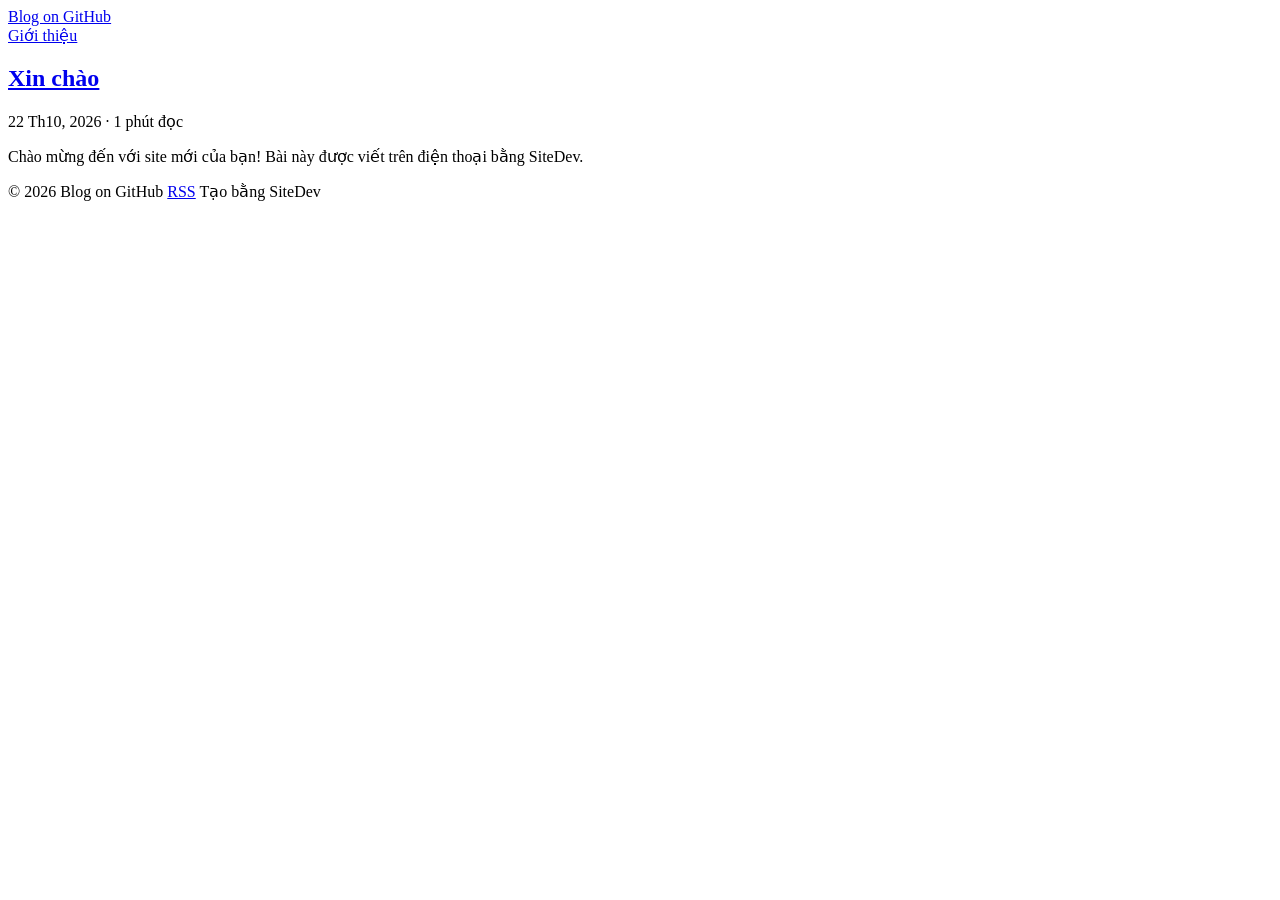
==== index.html @ fec47900 "Deploy from SiteDev: 9 updated, 0 deleted" ====
<!doctype html>
<html lang="vi">
<head>
<meta charset="utf-8">
<meta name="viewport" content="width=device-width, initial-scale=1">
<title>Blog on GitHub</title>
<meta property="og:title" content="Blog on GitHub">
<meta property="og:site_name" content="Blog on GitHub">
<link rel="canonical" href="https://phuotstore.github.io/sitedev-pages-test/">
<meta property="og:url" content="https://phuotstore.github.io/sitedev-pages-test/">
<meta name="generator" content="SiteDev">
<link rel="stylesheet" href="/sitedev-pages-test/css/style.css">
<link rel="alternate" type="application/rss+xml" title="Blog on GitHub" href="/sitedev-pages-test/rss.xml">
</head>
<body>
<header class="site-header">
  <div class="wrap">
    <a class="brand" href="/sitedev-pages-test/">Blog on GitHub</a>
    <nav><a href="/sitedev-pages-test/gioi-thieu/">Giới thiệu</a></nav>
  </div>
</header>
<main class="wrap">


<article class="card">
  
  <h2><a href="/sitedev-pages-test/posts/xin-chao/">Xin chào</a></h2>
  <p class="meta"><time datetime="2026-10-22T12:16:46+07:00">22 Th10, 2026</time> · 1 phút đọc</p>
  <p class="summary">Chào mừng đến với site mới của bạn! Bài này được viết trên điện thoại bằng SiteDev.</p>
  
</article>

</main>
<footer class="site-footer">
  <div class="wrap">
    <span>© 2026 Blog on GitHub</span>
    <a href="/sitedev-pages-test/rss.xml">RSS</a>
    <span class="muted">Tạo bằng SiteDev</span>
  </div>
</footer>
</body>
</html>
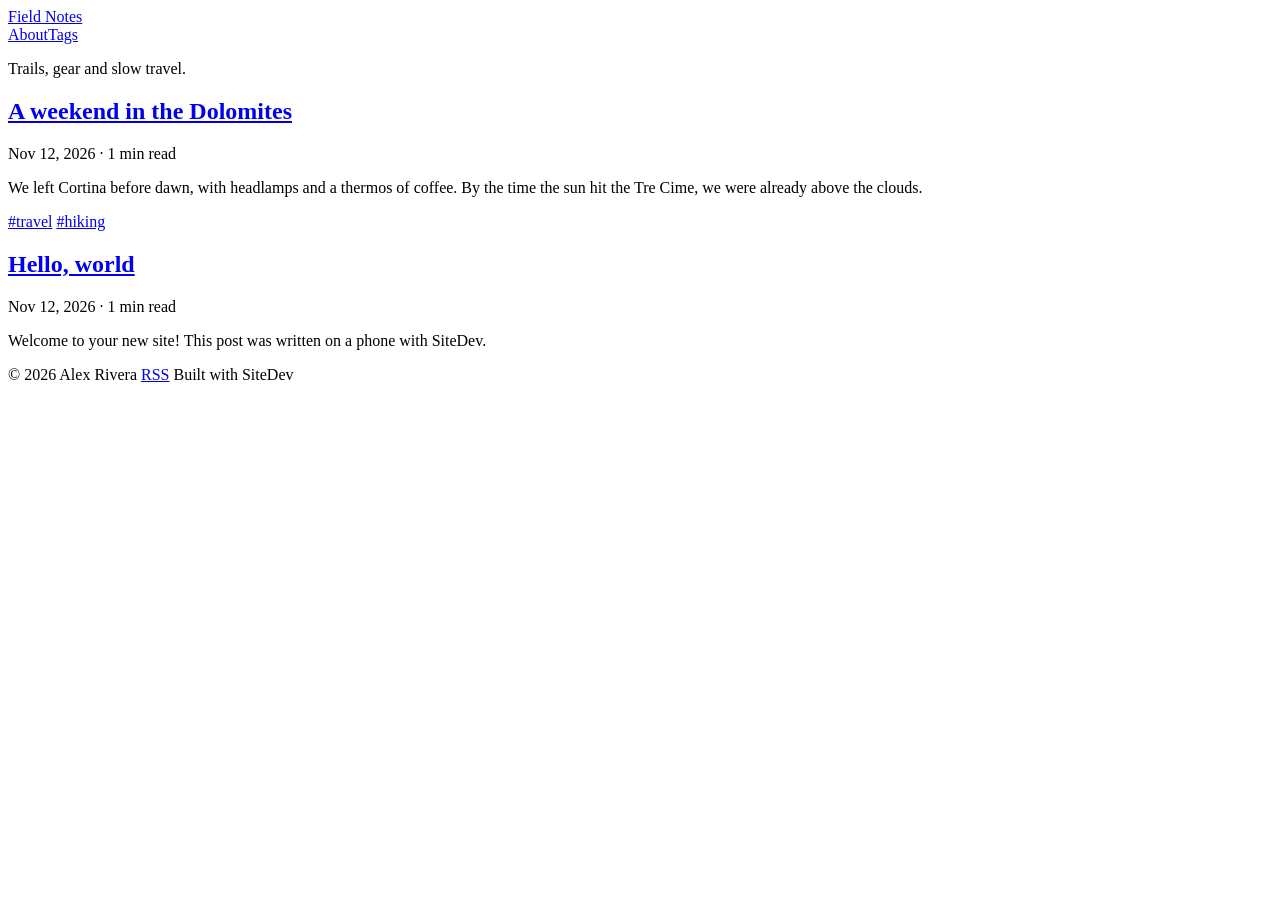
==== commit 7b3755dc: "Deploy from SiteDev: 13 updated, 0 deleted" ====
--- a/index.html
+++ b/index.html
@@ -1,41 +1,50 @@
 <!doctype html>
-<html lang="vi">
+<html lang="en">
 <head>
 <meta charset="utf-8">
 <meta name="viewport" content="width=device-width, initial-scale=1">
-<title>Blog on GitHub</title>
-<meta property="og:title" content="Blog on GitHub">
-<meta property="og:site_name" content="Blog on GitHub">
+<title>Field Notes</title>
+<meta name="description" content="Trails, gear and slow travel.">
+<meta property="og:description" content="Trails, gear and slow travel.">
+<meta property="og:title" content="Field Notes">
+<meta property="og:site_name" content="Field Notes">
 <link rel="canonical" href="https://phuotstore.github.io/sitedev-pages-test/">
 <meta property="og:url" content="https://phuotstore.github.io/sitedev-pages-test/">
 <meta name="generator" content="SiteDev">
 <link rel="stylesheet" href="/sitedev-pages-test/css/style.css">
-<link rel="alternate" type="application/rss+xml" title="Blog on GitHub" href="/sitedev-pages-test/rss.xml">
+<link rel="alternate" type="application/rss+xml" title="Field Notes" href="/sitedev-pages-test/rss.xml">
 </head>
 <body>
 <header class="site-header">
   <div class="wrap">
-    <a class="brand" href="/sitedev-pages-test/">Blog on GitHub</a>
-    <nav><a href="/sitedev-pages-test/gioi-thieu/">Giới thiệu</a></nav>
+    <a class="brand" href="/sitedev-pages-test/">Field Notes</a>
+    <nav><a href="/sitedev-pages-test/about/">About</a><a href="/sitedev-pages-test/tags/">Tags</a></nav>
   </div>
 </header>
 <main class="wrap">
-
+<p class="site-desc">Trails, gear and slow travel.</p>
 
 <article class="card">
   
-  <h2><a href="/sitedev-pages-test/posts/xin-chao/">Xin chào</a></h2>
-  <p class="meta"><time datetime="2026-10-22T12:16:46+07:00">22 Th10, 2026</time> · 1 phút đọc</p>
-  <p class="summary">Chào mừng đến với site mới của bạn! Bài này được viết trên điện thoại bằng SiteDev.</p>
+  <h2><a href="/sitedev-pages-test/posts/a-weekend-in-the-dolomites/">A weekend in the Dolomites</a></h2>
+  <p class="meta"><time datetime="2026-11-12T12:26:35+07:00">Nov 12, 2026</time> · 1 min read</p>
+  <p class="summary">We left Cortina before dawn, with headlamps and a thermos of coffee. By the time the sun hit the Tre Cime, we were already above the clouds.</p>
+  <p class="tags"><a href="/sitedev-pages-test/tags/travel/">#travel</a> <a href="/sitedev-pages-test/tags/hiking/">#hiking</a> </p>
+</article>
+<article class="card">
+  
+  <h2><a href="/sitedev-pages-test/posts/hello-world/">Hello, world</a></h2>
+  <p class="meta"><time datetime="2026-11-12T12:25:56+07:00">Nov 12, 2026</time> · 1 min read</p>
+  <p class="summary">Welcome to your new site! This post was written on a phone with SiteDev.</p>
   
 </article>
 
 </main>
 <footer class="site-footer">
   <div class="wrap">
-    <span>© 2026 Blog on GitHub</span>
+    <span>© 2026 Alex Rivera</span>
     <a href="/sitedev-pages-test/rss.xml">RSS</a>
-    <span class="muted">Tạo bằng SiteDev</span>
+    <span class="muted">Built with SiteDev</span>
   </div>
 </footer>
 </body>
